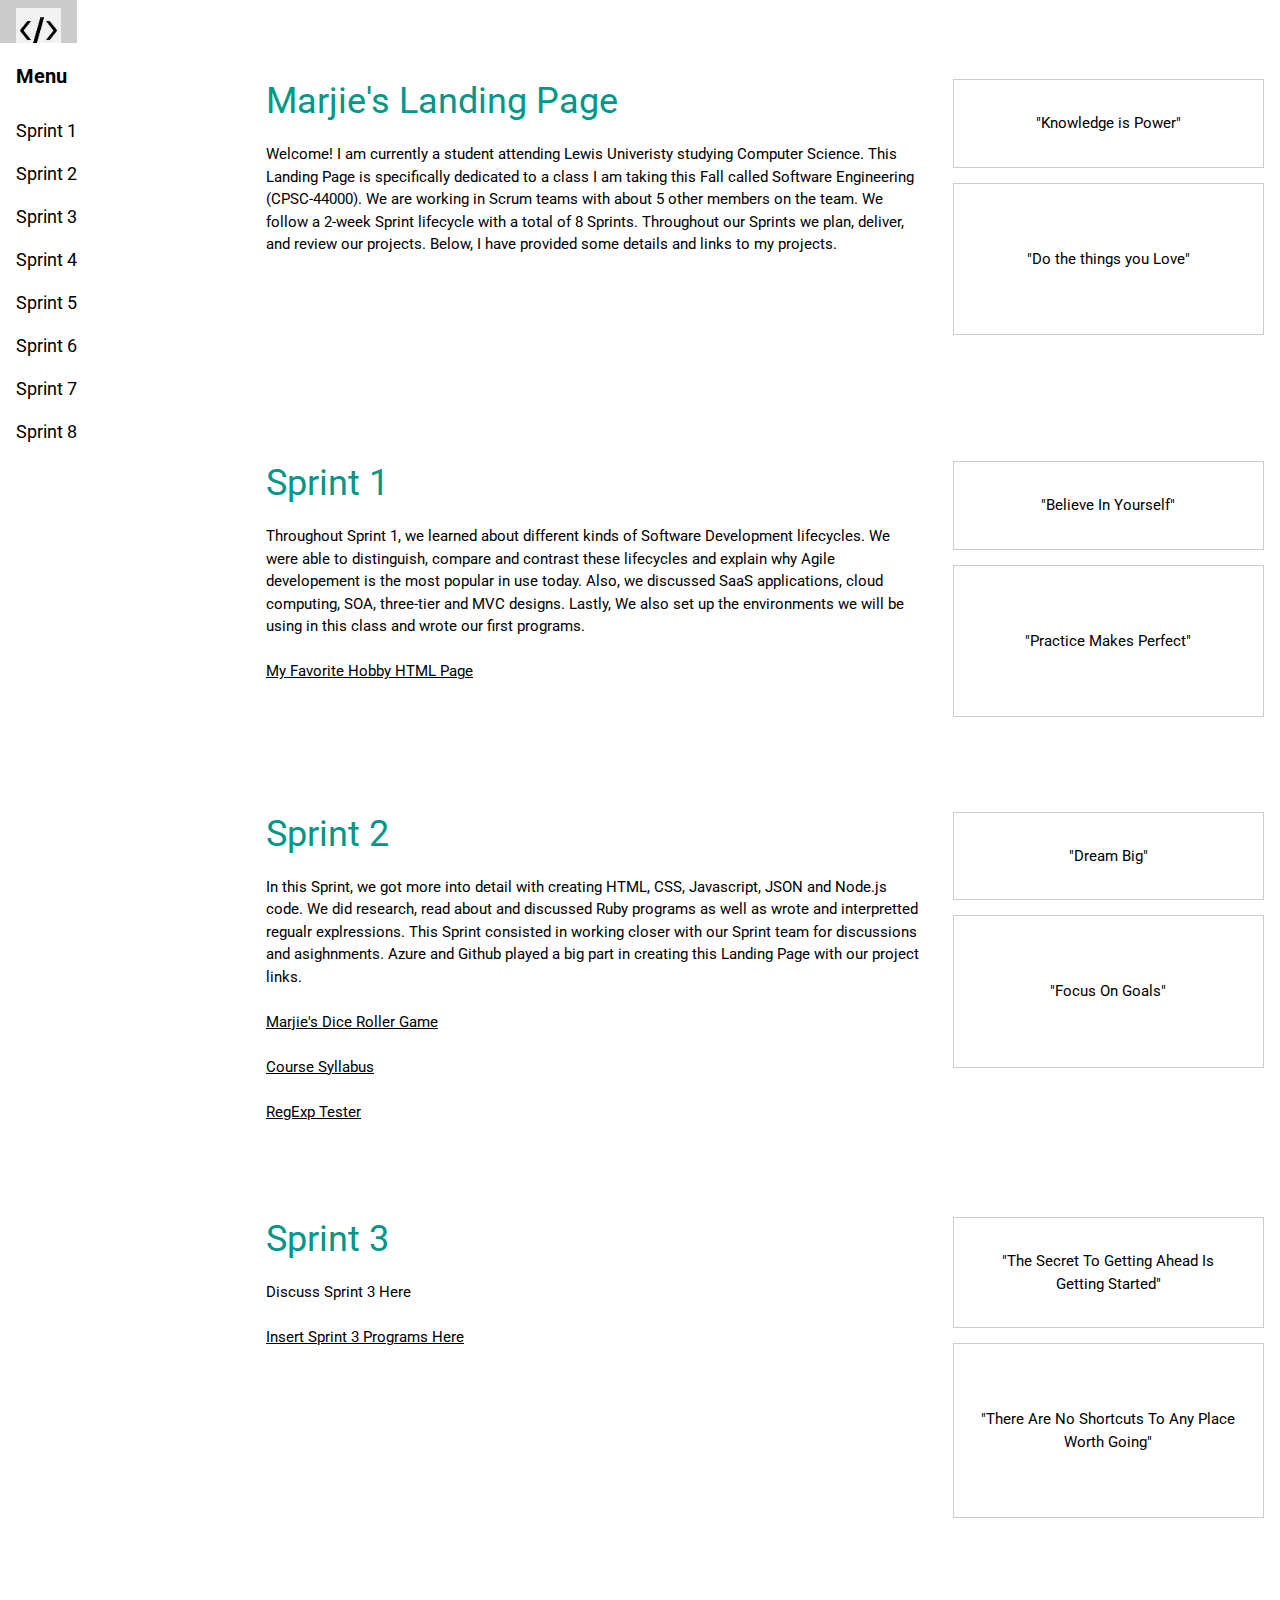
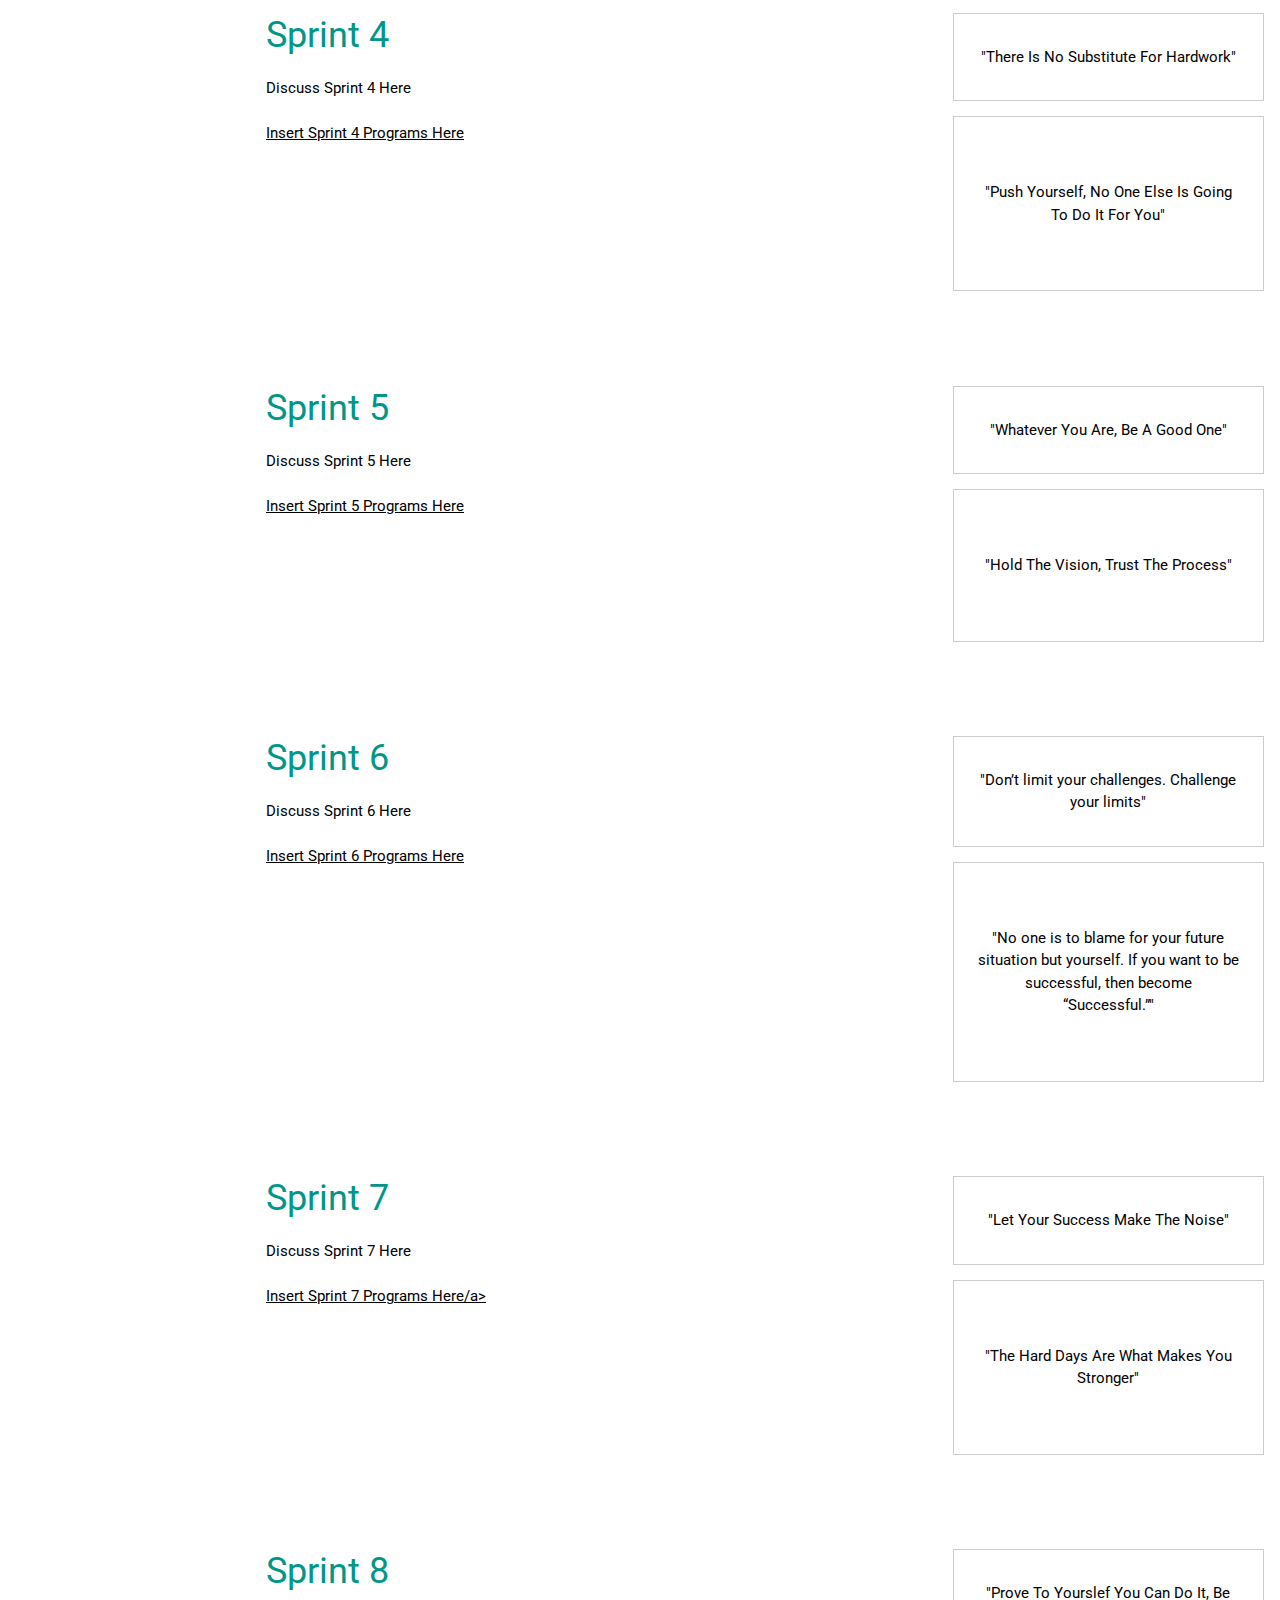
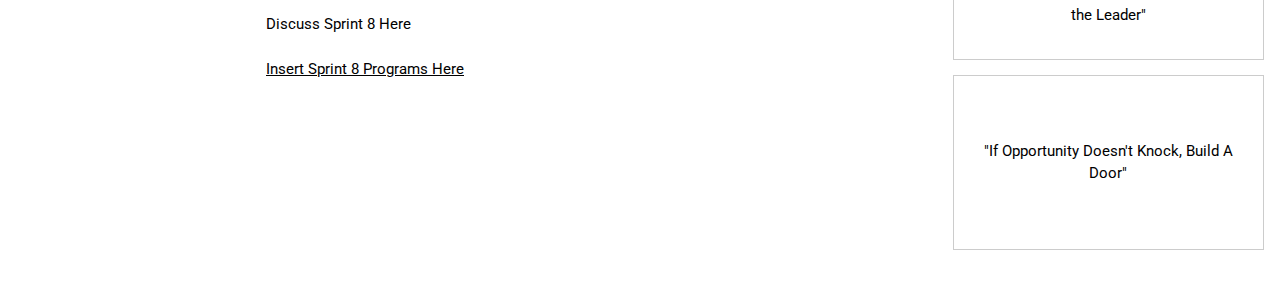
==== index.html @ 67b4cddb "Adding Links" ====
<!--

 Author: Marjorie Silva

 Class:  Software Engineering

 Project: Lab 2 / Landing Page

 Description: This is the first version of my Landing Page and is being submitted as part of Lab 2.

-->



<!DOCTYPE html>
<html lang="en">
<title>Marjie's Landing Page</title>
<meta charset="UTF-8">
<meta name="viewport" content="width=device-width, initial-scale=1">
<link rel="stylesheet" href="https://www.w3schools.com/w3css/4/w3.css">
<link rel="stylesheet" href="https://www.w3schools.com/lib/w3-theme-black.css">
<link rel="stylesheet" href="https://fonts.googleapis.com/css?family=Roboto">
<link rel="stylesheet" href="https://cdnjs.cloudflare.com/ajax/libs/font-awesome/4.7.0/css/font-awesome.min.css">
<style>
html,body,h1,h2,h3,h4,h5,h6 {font-family: "Roboto", sans-serif;}
.w3-sidebar {
  z-index: 3;
  width: 250px;
  top: 43px;
  bottom: 0;
  height: inherit;
}
img {
    width: 100%;
}
#myBtn {
  display: none;
  position: fixed;
  bottom: 20px;
  right: 30px;
  z-index: 99;
  font-size: 18px;
  border: none;
  outline: none;
  background-color: teal;
  color: rgb(230, 27, 213);
  cursor: pointer;
  padding: 15px;
  border-radius: 4px;
}
#myBtn:hover {
  background-color: rgb(219, 223, 9);
}
</style>
<body>

<!-- Navbar -->
<div class="w3-top">
    <div class="w3-bar w3-theme w3-top w3-left-align w3-large">
        <a class="w3-bar-item w3-button w3-right w3-hide-large w3-hover-white w3-large w3-theme-l1" href="javascript:void(0)" onclick="w3_open()"><i class="fa fa-bars"></i></a>
        <a href="#" class="w3-bar-item w3-button w3-theme-l1"><img src="coding-logo.jpg"style="width:45px;height:45px;"></a>
<!---        <a href="#" class="w3-bar-item w3-button w3-hide-small w3-hover-white">About</a>
        <a href="#" class="w3-bar-item w3-button w3-hide-small w3-hover-white">Values</a>
        <a href="#" class="w3-bar-item w3-button w3-hide-small w3-hover-white">News</a>
        <a href="#" class="w3-bar-item w3-button w3-hide-small w3-hover-white">Contact</a>
        <a href="#" class="w3-bar-item w3-button w3-hide-small w3-hide-medium w3-hover-white">Clients</a>
        <a href="#" class="w3-bar-item w3-button w3-hide-small w3-hide-medium w3-hover-white">Partners</a>
-->
    </div>
</div>

<!-- Sidebar -->
<nav class="w3-sidebar w3-bar-block w3-collapse w3-large w3-theme-l5 w3-animate-left" id="mySidebar">
    <a href="javascript:void(0)" onclick="w3_close()" class="w3-right w3-xlarge w3-padding-large w3-hover-black w3-hide-large" title="Close Menu">
        <i class="fa fa-remove"></i>
    </a>
    <h4 class="w3-bar-item"><b>Menu</b></h4>
    <a class="w3-bar-item w3-button w3-hover-black" href="#Sprint1">Sprint 1</a>
    <a class="w3-bar-item w3-button w3-hover-black" href="#Sprint2">Sprint 2</a>
    <a class="w3-bar-item w3-button w3-hover-black" href="#Sprint3">Sprint 3</a>
    <a class="w3-bar-item w3-button w3-hover-black" href="#Sprint4">Sprint 4</a>
    <a class="w3-bar-item w3-button w3-hover-black" href="#Sprint5">Sprint 5</a>
    <a class="w3-bar-item w3-button w3-hover-black" href="#Sprint6">Sprint 6</a>
    <a class="w3-bar-item w3-button w3-hover-black" href="#Sprint7">Sprint 7</a>
    <a class="w3-bar-item w3-button w3-hover-black" href="#Sprint8">Sprint 8</a>
</nav>

<!-- Overlay effect when opening sidebar on small screens -->
<div class="w3-overlay w3-hide-large" onclick="w3_close()" style="cursor:pointer" title="close side menu" id="myOverlay"></div>

<button onclick="topFunction()" id="myBtn" title="Go to top">Top</button>

<!-- Main content: shift it to the right by 250 pixels when the sidebar is visible -->
<div class="w3-main" style="margin-left:250px">

    <div class="w3-row w3-padding-64">
        <div class="w3-twothird w3-container">
            <h1 class="w3-text-teal">Marjie's Landing Page</h1>
            <p>Welcome! I am currently a student attending Lewis Univeristy studying Computer Science. This Landing Page is specifically 
                dedicated to a class I am taking this Fall called Software Engineering (CPSC-44000). We are working in Scrum teams with 
                about 5 other members on the team. We follow a 2-week Sprint lifecycle with a total of 8 Sprints. Throughout our Sprints 
                we plan, deliver, and review our projects. Below, I have provided some details and links to my projects.
            </p>
        </div>
        <div class="w3-third w3-container">
            <p class="w3-border w3-padding-large w3-padding-32 w3-center">"Knowledge is Power"</p>
            <p class="w3-border w3-padding-large w3-padding-64 w3-center">"Do the things you Love"</p>
        </div>
    </div>

    <a name="Sprint1"></a>
    <div class="w3-row w3-padding-32">
        <div class="w3-twothird w3-container">
            <h1 class="w3-text-teal">Sprint 1</h1>
            <p>Throughout Sprint 1, we learned about different kinds of Software Development lifecycles. We were able to distinguish, compare and contrast
                these lifecycles and explain why Agile developement is the most popular in use today. Also, we discussed SaaS applications, cloud computing,
                SOA, three-tier and MVC designs. Lastly, We also set up the environments we will be using in this class and wrote our first programs. 
                <br>
                <br>
            <a href="file:///Users/Marjie/my-favorite-hobby-ms/my-favorite-hobby.html" target="_blank">My Favorite Hobby HTML Page</a> 
            </p>
        </div>
        <div class="w3-third w3-container">
            <p class="w3-border w3-padding-large w3-padding-32 w3-center">"Believe In Yourself"</p>
            <p class="w3-border w3-padding-large w3-padding-64 w3-center">"Practice Makes Perfect"</p>
        </div>
    </div>

    <a name="Sprint2"></a>
    <div class="w3-row w3-padding-32">
        <div class="w3-twothird w3-container">
            <h1 class="w3-text-teal">Sprint 2</h1>
            <p>In this Sprint, we got more into detail with creating HTML, CSS, Javascript, JSON and Node.js code. We did research, read about 
                and discussed Ruby programs as well as wrote and interpretted regualr explressions. This Sprint consisted in working closer 
                with our Sprint team for discussions and asighnments. Azure and Github played a big part in creating this Landing Page 
                with our project links. 
                <br>
                <br>
                <a href="file:///Users/Marjie/Software-Eng-ms/DiceRoller.html" target="_blank">Marjie's Dice Roller Game</a> 
                <br>
                <br>
                <a href="file:///Users/Marjie/Software-Eng-ms/CourseSyllabus.html" target="_blank">Course Syllabus</a> 
                <br>
                <br>
                <a href="insert coursy syl here" target="_blank">RegExp Tester</a> 
            </p>
        </div>
        <div class="w3-third w3-container">
            <p class="w3-border w3-padding-large w3-padding-32 w3-center">"Dream Big"</p>
            <p class="w3-border w3-padding-large w3-padding-64 w3-center">"Focus On Goals"</p>
        </div>
    </div>

    <a name="Sprint3"></a>
    <div class="w3-row w3-padding-32">
        <div class="w3-twothird w3-container">
            <h1 class="w3-text-teal">Sprint 3</h1>
            <p>Discuss Sprint 3 Here
                <br>
                <br>
            <a href="file:///Users/Marjie/my-favorite-hobby-ms/my-favorite-hobby.html" target="_blank">Insert Sprint 3 Programs Here</a> 
            </p>
        </div>
        <div class="w3-third w3-container">
            <p class="w3-border w3-padding-large w3-padding-32 w3-center">"The Secret To Getting Ahead Is Getting Started"</p>
            <p class="w3-border w3-padding-large w3-padding-64 w3-center">"There Are No Shortcuts To Any Place Worth Going"</p>
        </div>
    </div>

    <a name="Sprint4"></a>
    <div class="w3-row w3-padding-32">
        <div class="w3-twothird w3-container">
            <h1 class="w3-text-teal">Sprint 4</h1>
            <p>Discuss Sprint 4 Here 
                <br>
                <br>
            <a href="file:///Users/Marjie/my-favorite-hobby-ms/my-favorite-hobby.html" target="_blank">Insert Sprint 4 Programs Here</a> 
            </p>
        </div>
        <div class="w3-third w3-container">
            <p class="w3-border w3-padding-large w3-padding-32 w3-center">"There Is No Substitute For Hardwork"</p>
            <p class="w3-border w3-padding-large w3-padding-64 w3-center">"Push Yourself, No One Else Is Going To Do It For You"</p>
        </div>
    </div>

    <a name="Sprint5"></a>
    <div class="w3-row w3-padding-32">
        <div class="w3-twothird w3-container">
            <h1 class="w3-text-teal">Sprint 5</h1>
            <p>Discuss Sprint 5 Here
                <br>
                <br>
            <a href="file:///Users/Marjie/my-favorite-hobby-ms/my-favorite-hobby.html" target="_blank">Insert Sprint 5 Programs Here</a> 
            </p>
        </div>
        <div class="w3-third w3-container">
            <p class="w3-border w3-padding-large w3-padding-32 w3-center">"Whatever You Are, Be A Good One"</p>
            <p class="w3-border w3-padding-large w3-padding-64 w3-center">"Hold The Vision, Trust The Process"</p>
        </div>
    </div>

    <a name="Sprint6"></a>
    <div class="w3-row w3-padding-32">
        <div class="w3-twothird w3-container">
            <h1 class="w3-text-teal">Sprint 6</h1>
            <p>Discuss Sprint 6 Here 
                <br>
                <br>
            <a href="file:///Users/Marjie/my-favorite-hobby-ms/my-favorite-hobby.html" target="_blank">Insert Sprint 6 Programs Here </a> 
            </p>
        </div>
        <div class="w3-third w3-container">
            <p class="w3-border w3-padding-large w3-padding-32 w3-center">"Don’t limit your challenges. Challenge your limits"</p>
            <p class="w3-border w3-padding-large w3-padding-64 w3-center">"No one is to blame for your future situation but yourself. If you want to be successful, then become “Successful.”"</p>
        </div>
    </div>

    <a name="Sprint7"></a>
    <div class="w3-row w3-padding-32">
        <div class="w3-twothird w3-container">
            <h1 class="w3-text-teal">Sprint 7</h1>
            <p>Discuss Sprint 7 Here
                <br>
                <br>
            <a href="file:///Users/Marjie/my-favorite-hobby-ms/my-favorite-hobby.html" target="_blank">Insert Sprint 7 Programs Here/a> 
            </p>
        </div>
        <div class="w3-third w3-container">
            <p class="w3-border w3-padding-large w3-padding-32 w3-center">"Let Your Success Make The Noise"</p>
            <p class="w3-border w3-padding-large w3-padding-64 w3-center">"The Hard Days Are What Makes You Stronger"</p>
        </div>
    </div>

    <a name="Sprint8"></a>
    <div class="w3-row w3-padding-32">
        <div class="w3-twothird w3-container">
            <h1 class="w3-text-teal">Sprint 8</h1>
            <p>Discuss Sprint 8 Here
                <br>
                <br>
            <a href="file:///Users/Marjie/my-favorite-hobby-ms/my-favorite-hobby.html" target="_blank">Insert Sprint 8 Programs Here</a> 
            </p>
        </div>
        <div class="w3-third w3-container">
            <p class="w3-border w3-padding-large w3-padding-32 w3-center">"Prove To Yourslef You Can Do It, Be the Leader"</p>
            <p class="w3-border w3-padding-large w3-padding-64 w3-center">"If Opportunity Doesn't Knock, Build A Door"</p>
        </div>
    </div>

    <!-- Pagination 
    <div class="w3-center w3-padding-32">
        <div class="w3-bar">
            <a class="w3-button w3-black" href="#">1</a>
            <a class="w3-button w3-hover-black" href="#">2</a>
            <a class="w3-button w3-hover-black" href="#">3</a>
            <a class="w3-button w3-hover-black" href="#">4</a>
            <a class="w3-button w3-hover-black" href="#">5</a>
            <a class="w3-button w3-hover-black" href="#">»</a>
        </div>
    </div>

    <footer id="myFooter">
        <div class="w3-container w3-theme-l2 w3-padding-32">
            <h4>Footer</h4>
        </div>

        <div class="w3-container w3-theme-l1">
            <p>Powered by <a href="https://www.w3schools.com/w3css/default.asp" target="_blank">w3.css</a></p>
        </div>
    </footer>

    END MAIN -->
</div>

<script>
//Get the button
var mybutton = document.getElementById("myBtn");

// When the user scrolls down 20px from the top of the document, show the button
window.onscroll = function() {scrollFunction()};

function scrollFunction() {
  if (document.body.scrollTop > 20 || document.documentElement.scrollTop > 20) {
    mybutton.style.display = "block";
  } else {
    mybutton.style.display = "none";
  }
}
// When the user clicks on the button, scroll to the top of the document
function topFunction() {
  document.body.scrollTop = 0;
  document.documentElement.scrollTop = 0;
}
// Get the Sidebar
var mySidebar = document.getElementById("mySidebar");

// Get the DIV with overlay effect
var overlayBg = document.getElementById("myOverlay");

// Toggle between showing and hiding the sidebar, and add overlay effect
function w3_open() {
  if (mySidebar.style.display === 'block') {
    mySidebar.style.display = 'none';
    overlayBg.style.display = "none";
  } else {
    mySidebar.style.display = 'block';
    overlayBg.style.display = "block";
  }
}

// Close the sidebar with the close button
function w3_close() {
  mySidebar.style.display = "none";
  overlayBg.style.display = "none";
}
</script>

</body>
</html>







<!--
<!DOCTYPE html>
<html lang="eng">
<head>
    <title>Landing Page</title>
</head>
<body>
    This will display the contents of my Landing Page
</body>
</html>
-->
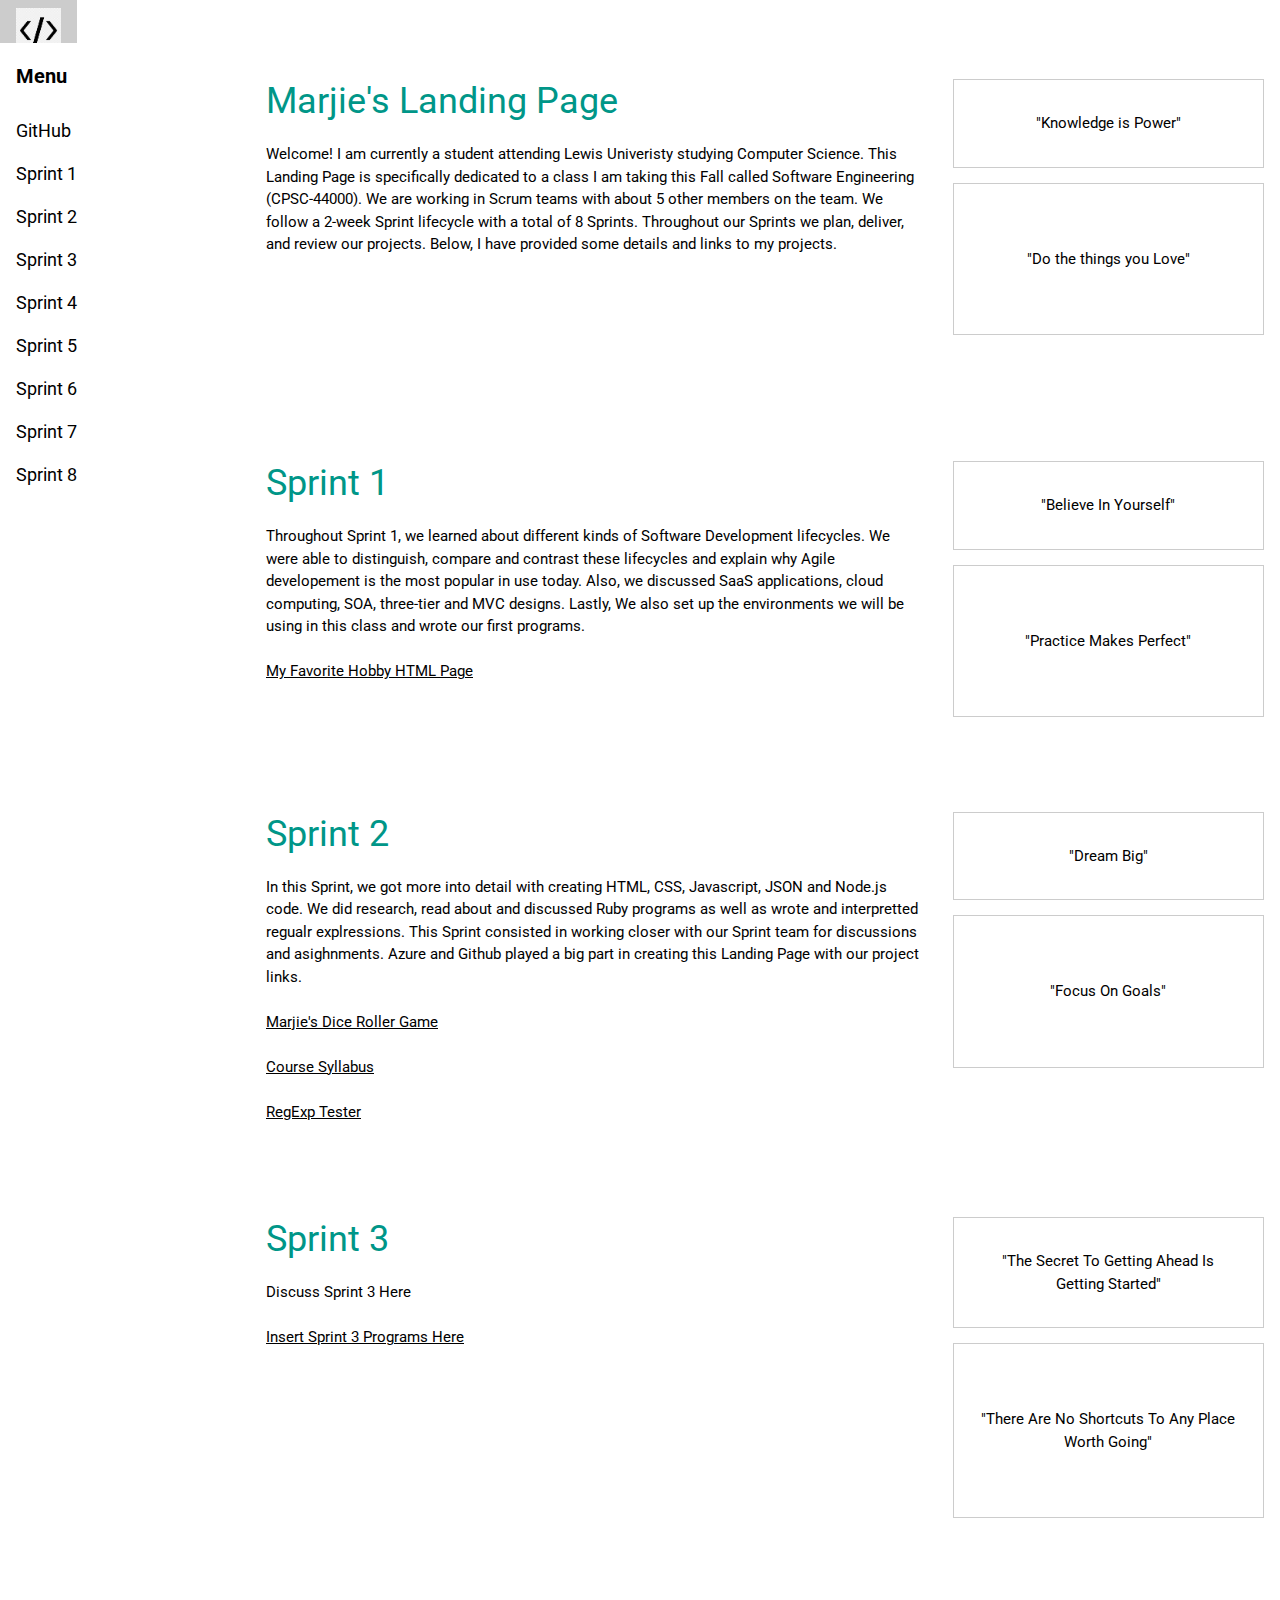
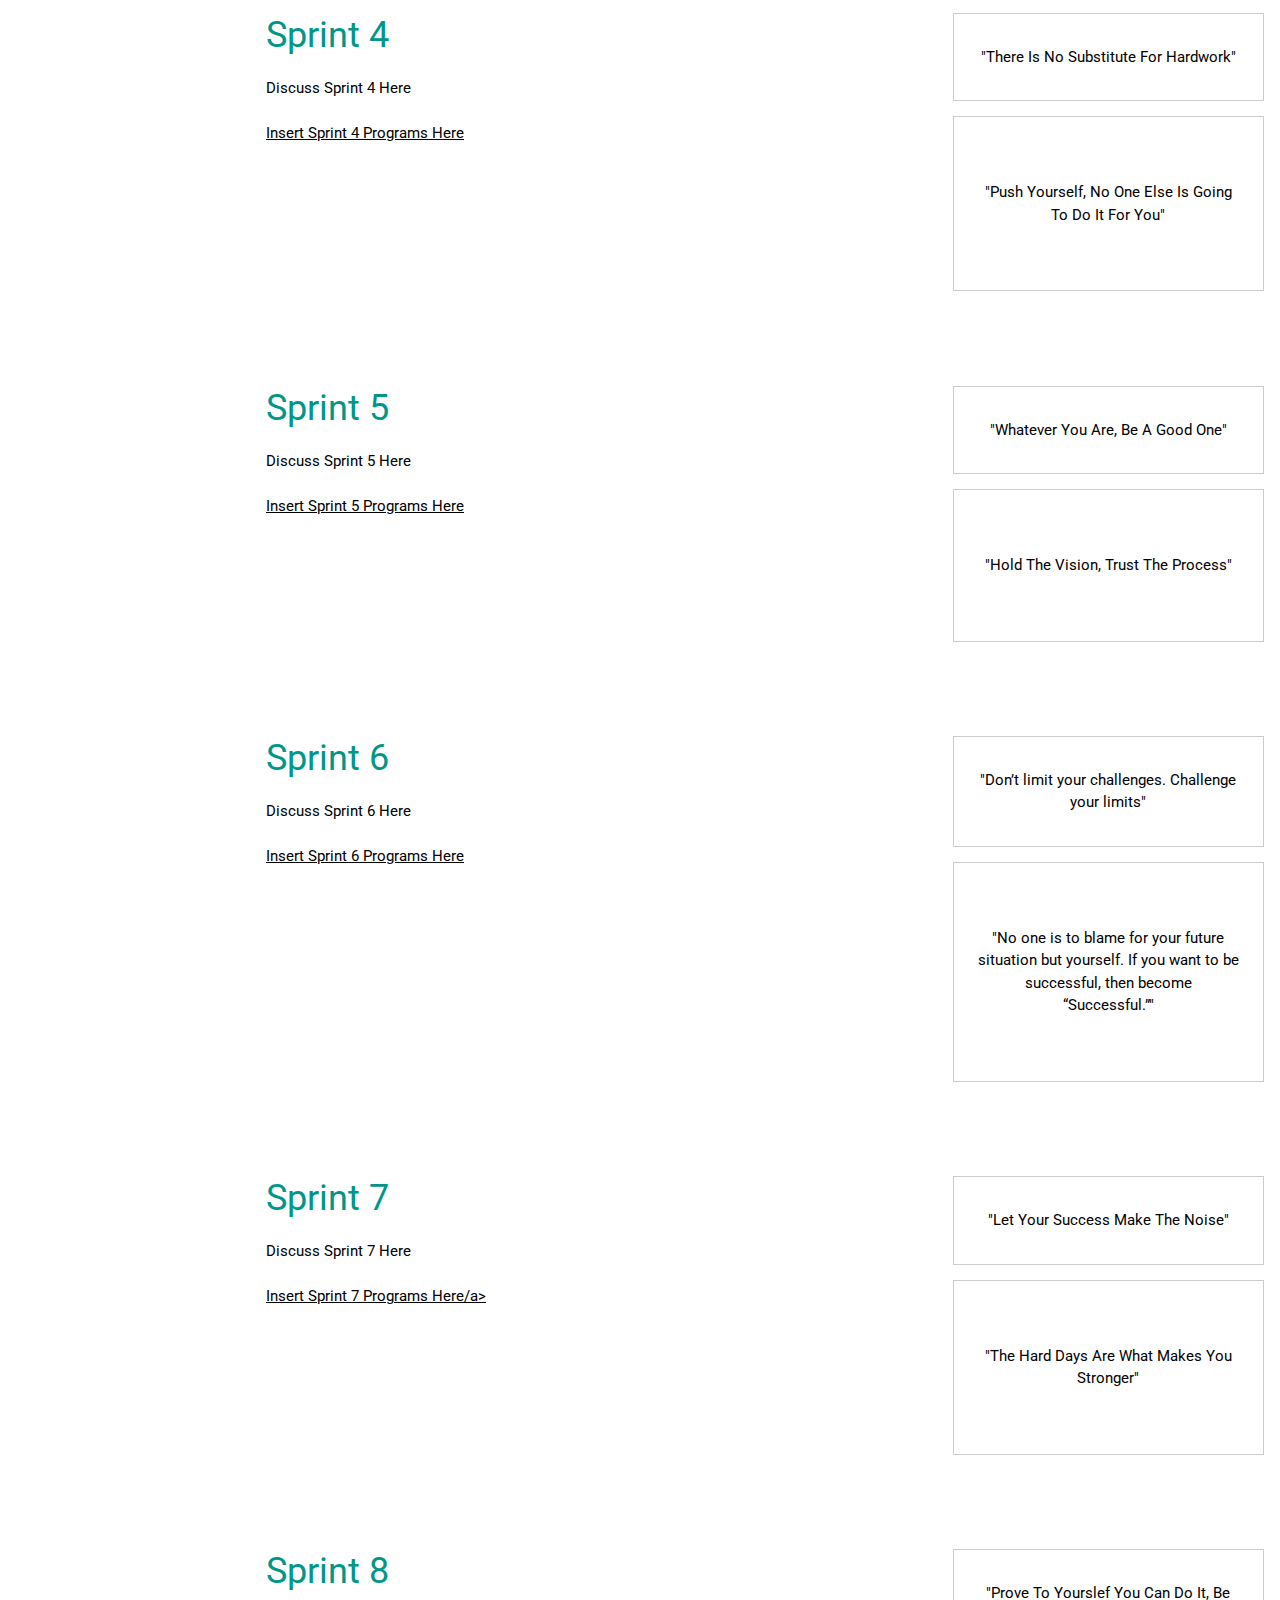
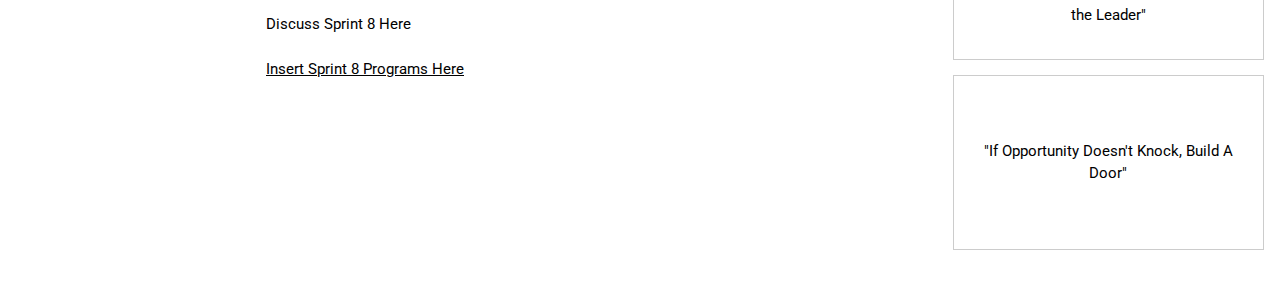
==== commit 8ee6de43: "final" ====
--- a/index.html
+++ b/index.html
@@ -12,6 +12,10 @@
 
 
 
+<!--Dr. Pogue gave permission to use templates from W3C schools so I used this template 
+    from them and I edited it to fill my needs and requirements for this project! I learned 
+    a lot by doing this. It gave me the opportunity to research things I didnt know and how they    
+    are used. -->
 <!DOCTYPE html>
 <html lang="en">
 <title>Marjie's Landing Page</title>
@@ -21,6 +25,7 @@
 <link rel="stylesheet" href="https://www.w3schools.com/lib/w3-theme-black.css">
 <link rel="stylesheet" href="https://fonts.googleapis.com/css?family=Roboto">
 <link rel="stylesheet" href="https://cdnjs.cloudflare.com/ajax/libs/font-awesome/4.7.0/css/font-awesome.min.css">
+<!--Used one file for HTML and CSS-->
 <style>
 html,body,h1,h2,h3,h4,h5,h6 {font-family: "Roboto", sans-serif;}
 .w3-sidebar {
@@ -54,7 +59,7 @@
 </style>
 <body>
 
-<!-- Navbar -->
+<!-- Navbar: this was included in the template, having trouble to get it to work, if time permits edit, change, and fix -->
 <div class="w3-top">
     <div class="w3-bar w3-theme w3-top w3-left-align w3-large">
         <a class="w3-bar-item w3-button w3-right w3-hide-large w3-hover-white w3-large w3-theme-l1" href="javascript:void(0)" onclick="w3_open()"><i class="fa fa-bars"></i></a>
@@ -69,12 +74,13 @@
     </div>
 </div>
 
-<!-- Sidebar -->
+<!-- Sidebar: for each sprint. Include links to take user to that part of the page -->
 <nav class="w3-sidebar w3-bar-block w3-collapse w3-large w3-theme-l5 w3-animate-left" id="mySidebar">
     <a href="javascript:void(0)" onclick="w3_close()" class="w3-right w3-xlarge w3-padding-large w3-hover-black w3-hide-large" title="Close Menu">
         <i class="fa fa-remove"></i>
     </a>
     <h4 class="w3-bar-item"><b>Menu</b></h4>
+    <a class="w3-bar-item w3-button w3-hover-black" href="https://github.com/marjiesilva/Software-Eng-ms.git" target="_blank">GitHub</a>
     <a class="w3-bar-item w3-button w3-hover-black" href="#Sprint1">Sprint 1</a>
     <a class="w3-bar-item w3-button w3-hover-black" href="#Sprint2">Sprint 2</a>
     <a class="w3-bar-item w3-button w3-hover-black" href="#Sprint3">Sprint 3</a>
@@ -107,7 +113,7 @@
             <p class="w3-border w3-padding-large w3-padding-64 w3-center">"Do the things you Love"</p>
         </div>
     </div>
-
+<!--beginning of sprint one-->
     <a name="Sprint1"></a>
     <div class="w3-row w3-padding-32">
         <div class="w3-twothird w3-container">
@@ -117,7 +123,7 @@
                 SOA, three-tier and MVC designs. Lastly, We also set up the environments we will be using in this class and wrote our first programs. 
                 <br>
                 <br>
-            <a href="file:///Users/Marjie/my-favorite-hobby-ms/my-favorite-hobby.html" target="_blank">My Favorite Hobby HTML Page</a> 
+            <a href="my-favorite-hobby.html" target="_blank">My Favorite Hobby HTML Page</a> 
             </p>
         </div>
         <div class="w3-third w3-container">
@@ -125,7 +131,7 @@
             <p class="w3-border w3-padding-large w3-padding-64 w3-center">"Practice Makes Perfect"</p>
         </div>
     </div>
-
+<!--beginning of sprint two-->
     <a name="Sprint2"></a>
     <div class="w3-row w3-padding-32">
         <div class="w3-twothird w3-container">
@@ -136,13 +142,13 @@
                 with our project links. 
                 <br>
                 <br>
-                <a href="file:///Users/Marjie/Software-Eng-ms/DiceRoller.html" target="_blank">Marjie's Dice Roller Game</a> 
-                <br>
-                <br>
-                <a href="file:///Users/Marjie/Software-Eng-ms/CourseSyllabus.html" target="_blank">Course Syllabus</a> 
-                <br>
-                <br>
-                <a href="insert coursy syl here" target="_blank">RegExp Tester</a> 
+                <a href="DiceRoller.html" target="_blank">Marjie's Dice Roller Game</a> 
+                <br>
+                <br>
+                <a href="CourseSyllabus.html" target="_blank">Course Syllabus</a> 
+                <br>
+                <br>
+                <a href="regexp.html" target="_blank">RegExp Tester</a> 
             </p>
         </div>
         <div class="w3-third w3-container">
@@ -150,7 +156,7 @@
             <p class="w3-border w3-padding-large w3-padding-64 w3-center">"Focus On Goals"</p>
         </div>
     </div>
-
+<!--beginning of sprint three-->
     <a name="Sprint3"></a>
     <div class="w3-row w3-padding-32">
         <div class="w3-twothird w3-container">
@@ -158,6 +164,7 @@
             <p>Discuss Sprint 3 Here
                 <br>
                 <br>
+                <!--update file-->
             <a href="file:///Users/Marjie/my-favorite-hobby-ms/my-favorite-hobby.html" target="_blank">Insert Sprint 3 Programs Here</a> 
             </p>
         </div>
@@ -166,7 +173,7 @@
             <p class="w3-border w3-padding-large w3-padding-64 w3-center">"There Are No Shortcuts To Any Place Worth Going"</p>
         </div>
     </div>
-
+<!--beginning of sprint four-->
     <a name="Sprint4"></a>
     <div class="w3-row w3-padding-32">
         <div class="w3-twothird w3-container">
@@ -174,6 +181,7 @@
             <p>Discuss Sprint 4 Here 
                 <br>
                 <br>
+                <!--update file-->
             <a href="file:///Users/Marjie/my-favorite-hobby-ms/my-favorite-hobby.html" target="_blank">Insert Sprint 4 Programs Here</a> 
             </p>
         </div>
@@ -182,7 +190,7 @@
             <p class="w3-border w3-padding-large w3-padding-64 w3-center">"Push Yourself, No One Else Is Going To Do It For You"</p>
         </div>
     </div>
-
+<!--beginning of sprint five-->
     <a name="Sprint5"></a>
     <div class="w3-row w3-padding-32">
         <div class="w3-twothird w3-container">
@@ -190,6 +198,7 @@
             <p>Discuss Sprint 5 Here
                 <br>
                 <br>
+                <!--update file-->
             <a href="file:///Users/Marjie/my-favorite-hobby-ms/my-favorite-hobby.html" target="_blank">Insert Sprint 5 Programs Here</a> 
             </p>
         </div>
@@ -198,7 +207,7 @@
             <p class="w3-border w3-padding-large w3-padding-64 w3-center">"Hold The Vision, Trust The Process"</p>
         </div>
     </div>
-
+<!--beginning of sprint six-->
     <a name="Sprint6"></a>
     <div class="w3-row w3-padding-32">
         <div class="w3-twothird w3-container">
@@ -206,6 +215,7 @@
             <p>Discuss Sprint 6 Here 
                 <br>
                 <br>
+                <!--update file-->
             <a href="file:///Users/Marjie/my-favorite-hobby-ms/my-favorite-hobby.html" target="_blank">Insert Sprint 6 Programs Here </a> 
             </p>
         </div>
@@ -214,7 +224,7 @@
             <p class="w3-border w3-padding-large w3-padding-64 w3-center">"No one is to blame for your future situation but yourself. If you want to be successful, then become “Successful.”"</p>
         </div>
     </div>
-
+<!--beginning of sprint seven-->
     <a name="Sprint7"></a>
     <div class="w3-row w3-padding-32">
         <div class="w3-twothird w3-container">
@@ -222,6 +232,7 @@
             <p>Discuss Sprint 7 Here
                 <br>
                 <br>
+                <!--update file-->
             <a href="file:///Users/Marjie/my-favorite-hobby-ms/my-favorite-hobby.html" target="_blank">Insert Sprint 7 Programs Here/a> 
             </p>
         </div>
@@ -230,7 +241,7 @@
             <p class="w3-border w3-padding-large w3-padding-64 w3-center">"The Hard Days Are What Makes You Stronger"</p>
         </div>
     </div>
-
+<!--beginning of sprint 8-->
     <a name="Sprint8"></a>
     <div class="w3-row w3-padding-32">
         <div class="w3-twothird w3-container">
@@ -238,6 +249,7 @@
             <p>Discuss Sprint 8 Here
                 <br>
                 <br>
+<!--update file-->
             <a href="file:///Users/Marjie/my-favorite-hobby-ms/my-favorite-hobby.html" target="_blank">Insert Sprint 8 Programs Here</a> 
             </p>
         </div>
